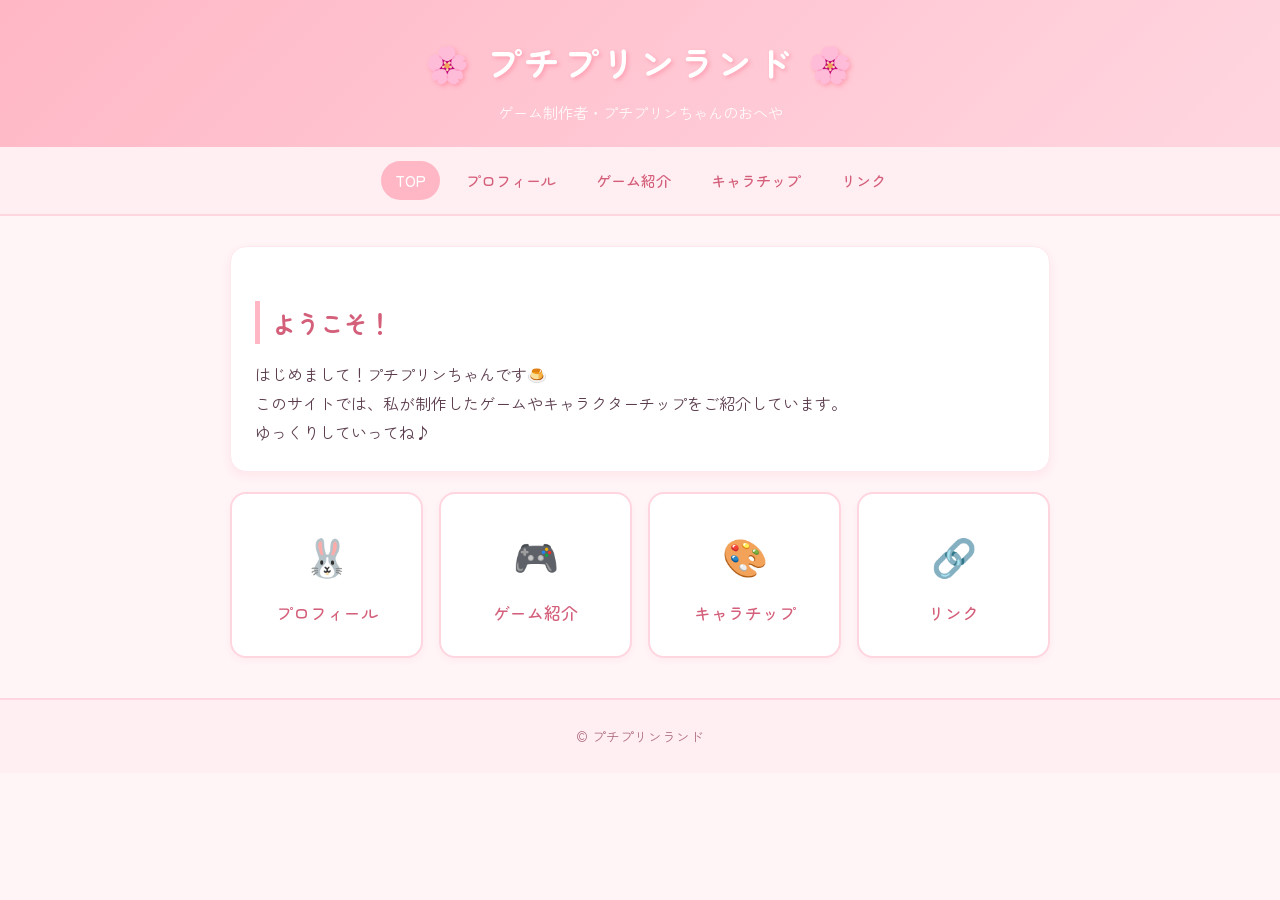
==== index.html @ c3846abf "サイト初回作成" ====
<!DOCTYPE html>
<html lang="ja">
<head>
  <meta charset="UTF-8">
  <meta name="viewport" content="width=device-width, initial-scale=1.0">
  <title>プチプリンランド</title>
  <link rel="stylesheet" href="style.css">
</head>
<body>

  <!-- ヘッダー -->
  <header>
    <h1>🌸 プチプリンランド 🌸</h1>
    <p>ゲーム制作者・プチプリンちゃんのおへや</p>
  </header>

  <!-- ナビゲーションメニュー -->
  <nav>
    <a href="index.html" class="active">TOP</a>
    <a href="profile.html">プロフィール</a>
    <a href="games.html">ゲーム紹介</a>
    <a href="characters.html">キャラチップ</a>
    <a href="links.html">リンク</a>
  </nav>

  <!-- メインコンテンツ -->
  <main>

    <!-- ようこそメッセージ -->
    <div class="card">
      <h2>ようこそ！</h2>
      <p>
        はじめまして！プチプリンちゃんです🍮<br>
        このサイトでは、私が制作したゲームやキャラクターチップをご紹介しています。<br>
        ゆっくりしていってね♪
      </p>
    </div>

    <!-- 各ページへのリンク -->
    <div class="top-menu">
      <a href="profile.html">
        <span class="icon">🐰</span>
        プロフィール
      </a>
      <a href="games.html">
        <span class="icon">🎮</span>
        ゲーム紹介
      </a>
      <a href="characters.html">
        <span class="icon">🎨</span>
        キャラチップ
      </a>
      <a href="links.html">
        <span class="icon">🔗</span>
        リンク
      </a>
    </div>

  </main>

  <!-- フッター -->
  <footer>
    <p>© プチプリンランド</p>
  </footer>

</body>
</html>
---- style.css ----
/* ===================================
   プチプリンランド - 共通スタイル
   =================================== */

/* Googleフォントの読み込み（丸くてかわいいフォント） */
@import url('https://fonts.googleapis.com/css2?family=Zen+Maru+Gothic:wght@400;500;700&display=swap');

/* ===== 基本設定 ===== */
* {
  margin: 0;
  padding: 0;
  box-sizing: border-box;
}

body {
  font-family: 'Zen Maru Gothic', 'Hiragino Maru Gothic ProN', sans-serif;
  background-color: #fff5f7;
  color: #5c3d4e;
  line-height: 1.8;
}

/* ===== ヘッダー ===== */
header {
  background: linear-gradient(135deg, #ffb7c5, #ffd6e0);
  text-align: center;
  padding: 30px 20px 20px;
  box-shadow: 0 2px 8px rgba(255, 143, 171, 0.3);
}

header h1 {
  font-size: 2.2em;
  color: #fff;
  text-shadow: 2px 2px 4px rgba(255, 100, 130, 0.4);
  letter-spacing: 0.1em;
}

header p {
  color: #fff;
  font-size: 0.95em;
  margin-top: 6px;
  opacity: 0.9;
}

/* ===== ナビゲーション（メニュー） ===== */
nav {
  background-color: #ffeef2;
  border-bottom: 2px solid #ffd6e0;
  text-align: center;
  padding: 10px;
  position: sticky;
  top: 0;
  z-index: 100;
}

nav a {
  display: inline-block;
  color: #d45f7a;
  text-decoration: none;
  padding: 6px 14px;
  margin: 4px;
  border-radius: 20px;
  font-size: 0.95em;
  font-weight: 500;
  transition: background-color 0.2s, color 0.2s;
}

nav a:hover,
nav a.active {
  background-color: #ffb7c5;
  color: #fff;
}

/* ===== メインコンテンツ ===== */
main {
  max-width: 860px;
  margin: 30px auto;
  padding: 0 20px;
}

/* ===== セクションタイトル ===== */
h2 {
  font-size: 1.5em;
  color: #d45f7a;
  border-left: 5px solid #ffb7c5;
  padding-left: 12px;
  margin: 30px 0 16px;
}

/* ===== カード（ボックス） ===== */
.card {
  background-color: #fff;
  border-radius: 16px;
  padding: 24px;
  margin-bottom: 20px;
  box-shadow: 0 4px 12px rgba(255, 143, 171, 0.15);
  border: 1px solid #fde8ee;
}

/* ===== ボタン ===== */
.btn {
  display: inline-block;
  background-color: #ffb7c5;
  color: #fff;
  text-decoration: none;
  padding: 10px 24px;
  border-radius: 24px;
  font-size: 0.95em;
  font-weight: 500;
  transition: background-color 0.2s, transform 0.1s;
  box-shadow: 0 3px 8px rgba(255, 143, 171, 0.35);
}

.btn:hover {
  background-color: #ff8fab;
  transform: translateY(-2px);
}

/* ===== トップページのメニューカード ===== */
.top-menu {
  display: grid;
  grid-template-columns: repeat(auto-fit, minmax(180px, 1fr));
  gap: 16px;
  margin-top: 20px;
}

.top-menu a {
  display: block;
  background-color: #fff;
  border: 2px solid #ffd6e0;
  border-radius: 16px;
  text-align: center;
  padding: 28px 16px;
  text-decoration: none;
  color: #d45f7a;
  font-weight: 500;
  font-size: 1.05em;
  transition: background-color 0.2s, transform 0.2s, box-shadow 0.2s;
  box-shadow: 0 3px 8px rgba(255, 143, 171, 0.1);
}

.top-menu a:hover {
  background-color: #ffeef2;
  transform: translateY(-4px);
  box-shadow: 0 8px 16px rgba(255, 143, 171, 0.25);
}

.top-menu a .icon {
  font-size: 2.2em;
  display: block;
  margin-bottom: 10px;
}

/* ===== キャラチップ ===== */
.terms-card h3 {
  color: #d45f7a;
  margin-bottom: 12px;
  font-size: 1.05em;
}

.terms-list {
  padding-left: 20px;
  line-height: 2;
  font-size: 0.9em;
  color: #7a5060;
}

.char-grid {
  display: grid;
  grid-template-columns: repeat(auto-fill, minmax(180px, 1fr));
  gap: 16px;
  margin-top: 8px;
}

.char-card {
  padding: 16px;
  text-align: center;
}

.char-image {
  width: 100%;
  max-width: 140px;
  height: auto;
  border-radius: 8px;
  border: 2px solid #fde8ee;
  image-rendering: pixelated;
}

.char-info h3 {
  font-size: 1em;
  color: #d45f7a;
  margin: 10px 0 4px;
}

.char-info p {
  font-size: 0.85em;
  color: #b07080;
}

/* ===== ポップアップ（モーダル） ===== */
.modal {
  display: none;
  position: fixed;
  top: 0;
  left: 0;
  width: 100%;
  height: 100%;
  background-color: rgba(0, 0, 0, 0.6);
  z-index: 999;
  justify-content: center;
  align-items: center;
}

.modal-content {
  background-color: #fff;
  border-radius: 16px;
  padding: 24px;
  max-width: 90vw;
  max-height: 90vh;
  text-align: center;
  position: relative;
  box-shadow: 0 8px 32px rgba(0, 0, 0, 0.2);
}

.modal-close {
  position: absolute;
  top: 10px;
  right: 14px;
  background: none;
  border: none;
  font-size: 1.4em;
  color: #b07080;
  cursor: pointer;
}

.modal-close:hover {
  color: #d45f7a;
}

.modal-image {
  max-width: 100%;
  max-height: 70vh;
  image-rendering: pixelated;
  border-radius: 8px;
}

.modal-title {
  margin-top: 12px;
  color: #d45f7a;
  font-weight: 500;
  font-size: 1.05em;
}

.char-card {
  cursor: pointer;
}

.char-card:hover {
  transform: translateY(-4px);
  box-shadow: 0 8px 20px rgba(255, 143, 171, 0.25);
  transition: transform 0.2s, box-shadow 0.2s;
}

/* ===== ゲームカード ===== */
.game-card {
  display: flex;
  gap: 20px;
  align-items: flex-start;
}

.game-image {
  width: 160px;
  height: 120px;
  object-fit: cover;
  border-radius: 10px;
  flex-shrink: 0;
  border: 2px solid #fde8ee;
}

.game-info {
  flex: 1;
}

.game-info h3 {
  font-size: 1.15em;
  color: #d45f7a;
  margin-bottom: 8px;
}

.game-desc {
  font-size: 0.9em;
  color: #7a5060;
  margin-bottom: 12px;
  line-height: 1.7;
}

.game-links {
  display: flex;
  flex-wrap: wrap;
  gap: 8px;
}

.btn-small {
  padding: 7px 16px;
  font-size: 0.85em;
}

.btn-browser {
  background-color: #ffc8d8;
  color: #d45f7a;
  box-shadow: none;
}

.btn-browser:hover {
  background-color: #ffb7c5;
  color: #fff;
}

@media (max-width: 600px) {
  .game-card {
    flex-direction: column;
  }

  .game-image {
    width: 100%;
    height: 180px;
  }
}

/* ===== プロフィールテーブル ===== */
.profile-table {
  width: 100%;
  border-collapse: collapse;
}

.profile-table tr {
  border-bottom: 1px solid #fde8ee;
}

.profile-table tr:last-child {
  border-bottom: none;
}

.profile-table th {
  text-align: left;
  padding: 12px 16px 12px 0;
  color: #d45f7a;
  font-weight: 500;
  white-space: nowrap;
  width: 40%;
}

.profile-table td {
  padding: 12px 0;
}

/* ===== ツールリスト ===== */
.tool-list {
  display: flex;
  flex-direction: column;
  gap: 12px;
  margin-top: 12px;
}

.tool-item {
  display: flex;
  align-items: center;
  gap: 16px;
  background-color: #fff5f7;
  border-radius: 12px;
  padding: 14px 16px;
}

.tool-icon {
  font-size: 2em;
  flex-shrink: 0;
}

.tool-item p {
  font-size: 0.85em;
  color: #b07080;
  margin-top: 2px;
}

/* ===== SNSボタン ===== */
.sns-btn {
  margin-top: 10px;
  font-size: 1em;
}

/* ===== フッター ===== */
footer {
  text-align: center;
  padding: 24px;
  margin-top: 40px;
  background-color: #ffeef2;
  border-top: 2px solid #ffd6e0;
  color: #b07080;
  font-size: 0.85em;
}

/* ===== リンク ===== */
.link-card {
  margin-bottom: 20px;
}

.link-header {
  display: flex;
  flex-wrap: wrap;
  align-items: baseline;
  gap: 12px;
  margin-bottom: 8px;
}

.link-title {
  font-size: 1.1em;
  font-weight: 700;
  color: #d45f7a;
  text-decoration: none;
}

.link-title:hover {
  text-decoration: underline;
}

.link-author {
  font-size: 0.85em;
  color: #b07080;
}

.link-desc {
  font-size: 0.9em;
  color: #7a5060;
  margin-bottom: 12px;
  line-height: 1.7;
}

/* ===== スマホ対応 ===== */
@media (max-width: 600px) {
  header h1 {
    font-size: 1.6em;
  }

  nav a {
    font-size: 0.85em;
    padding: 5px 10px;
  }

  .top-menu {
    grid-template-columns: repeat(2, 1fr);
  }
}
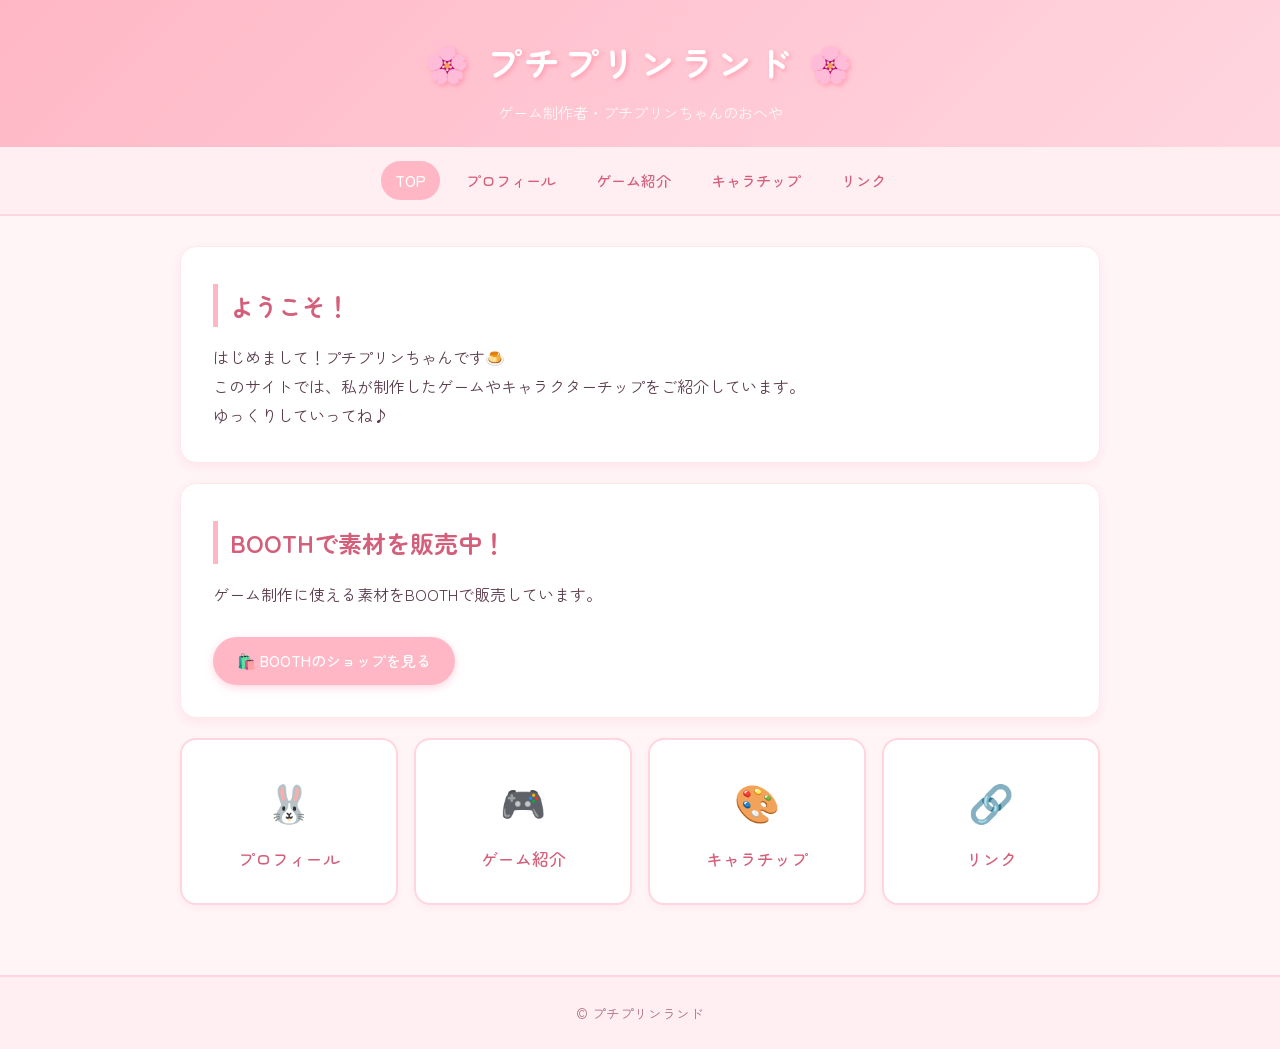
==== commit c6522e33: "Boothのサイトを紹介 Boothのサイトを紹介を追加したよ" ====
--- a/index.html
+++ b/index.html
@@ -36,6 +36,13 @@
       </p>
     </div>
 
+    <!-- BOOTH紹介 -->
+    <div class="card">
+      <h2>BOOTHで素材を販売中！</h2>
+      <p>ゲーム制作に使える素材をBOOTHで販売しています。</p><br>
+      <a href="https://puchipurin.booth.pm/" class="btn" target="_blank" rel="noopener noreferrer">🛍️ BOOTHのショップを見る</a>
+    </div>
+
     <!-- 各ページへのリンク -->
     <div class="top-menu">
       <a href="profile.html">
--- a/style.css
+++ b/style.css
@@ -17,6 +17,9 @@
   background-color: #fff5f7;
   color: #5c3d4e;
   line-height: 1.8;
+  display: flex;
+  flex-direction: column;
+  min-height: 100vh;
 }
 
 /* ===== ヘッダー ===== */
@@ -72,9 +75,11 @@
 
 /* ===== メインコンテンツ ===== */
 main {
-  max-width: 860px;
+  max-width: 960px;
+  width: 90%;
   margin: 30px auto;
   padding: 0 20px;
+  flex: 1;
 }
 
 /* ===== セクションタイトル ===== */
@@ -83,14 +88,14 @@
   color: #d45f7a;
   border-left: 5px solid #ffb7c5;
   padding-left: 12px;
-  margin: 30px 0 16px;
+  margin: 5px 0 16px;
 }
 
 /* ===== カード（ボックス） ===== */
 .card {
   background-color: #fff;
   border-radius: 16px;
-  padding: 24px;
+  padding: 32px;
   margin-bottom: 20px;
   box-shadow: 0 4px 12px rgba(255, 143, 171, 0.15);
   border: 1px solid #fde8ee;
@@ -346,7 +351,7 @@
   color: #d45f7a;
   font-weight: 500;
   white-space: nowrap;
-  width: 40%;
+  width: 30%;
 }
 
 .profile-table td {
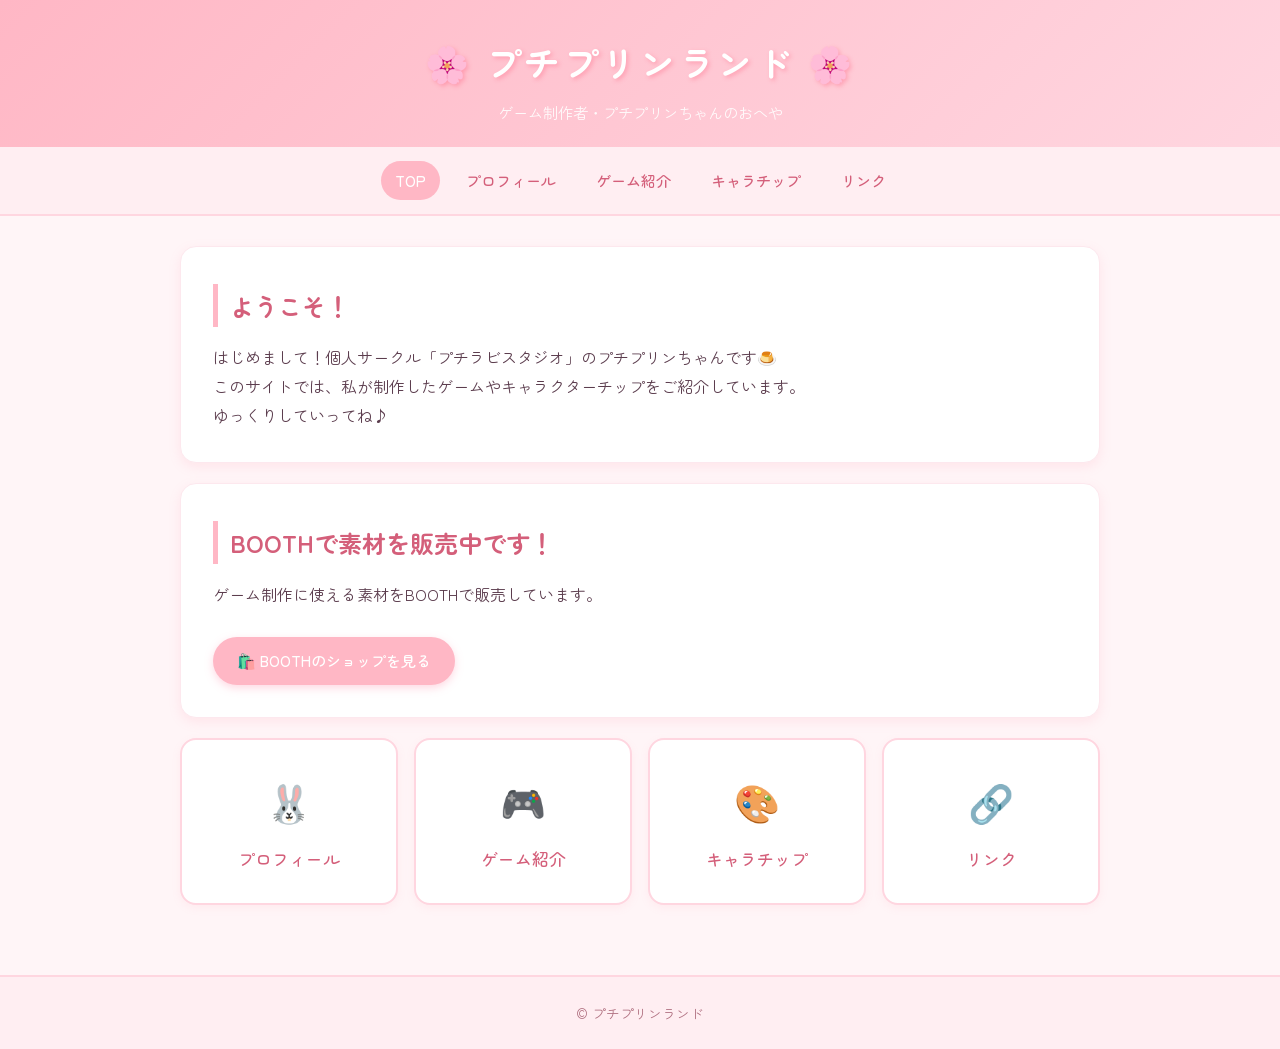
==== commit 2f175fb0: "Update index.html" ====
--- a/index.html
+++ b/index.html
@@ -30,7 +30,7 @@
     <div class="card">
       <h2>ようこそ！</h2>
       <p>
-        はじめまして！プチプリンちゃんです🍮<br>
+        はじめまして！個人サークル「プチラビスタジオ」のプチプリンちゃんです🍮<br>
         このサイトでは、私が制作したゲームやキャラクターチップをご紹介しています。<br>
         ゆっくりしていってね♪
       </p>
@@ -38,7 +38,7 @@
 
     <!-- BOOTH紹介 -->
     <div class="card">
-      <h2>BOOTHで素材を販売中！</h2>
+      <h2>BOOTHで素材を販売中です！</h2>
       <p>ゲーム制作に使える素材をBOOTHで販売しています。</p><br>
       <a href="https://puchipurin.booth.pm/" class="btn" target="_blank" rel="noopener noreferrer">🛍️ BOOTHのショップを見る</a>
     </div>
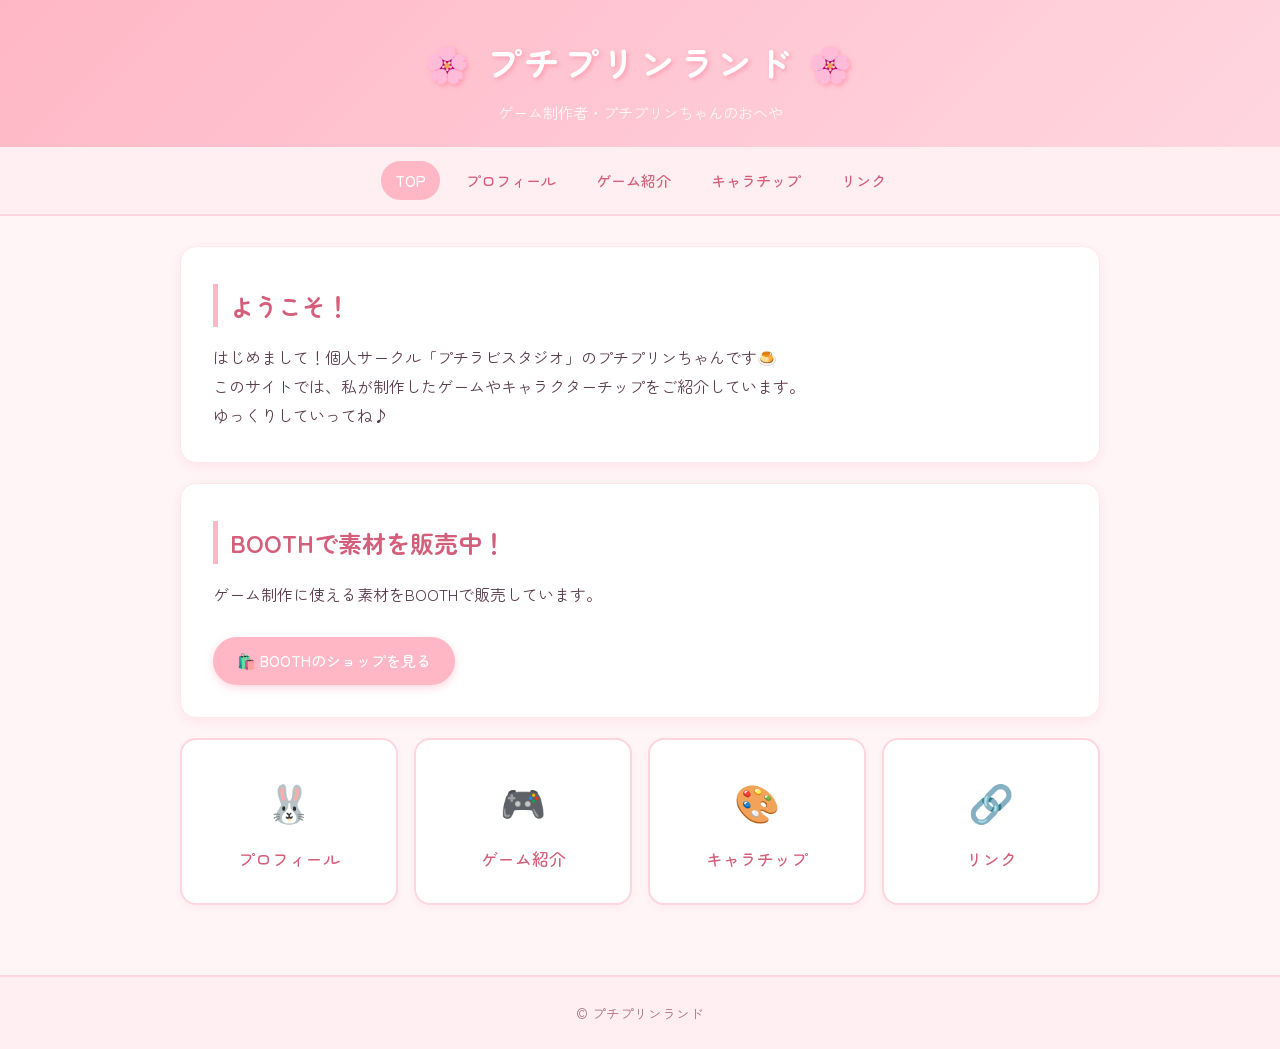
==== commit 268ad087: "Update index.html" ====
--- a/index.html
+++ b/index.html
@@ -38,7 +38,7 @@
 
     <!-- BOOTH紹介 -->
     <div class="card">
-      <h2>BOOTHで素材を販売中です！</h2>
+      <h2>BOOTHで素材を販売中！</h2>
       <p>ゲーム制作に使える素材をBOOTHで販売しています。</p><br>
       <a href="https://puchipurin.booth.pm/" class="btn" target="_blank" rel="noopener noreferrer">🛍️ BOOTHのショップを見る</a>
     </div>
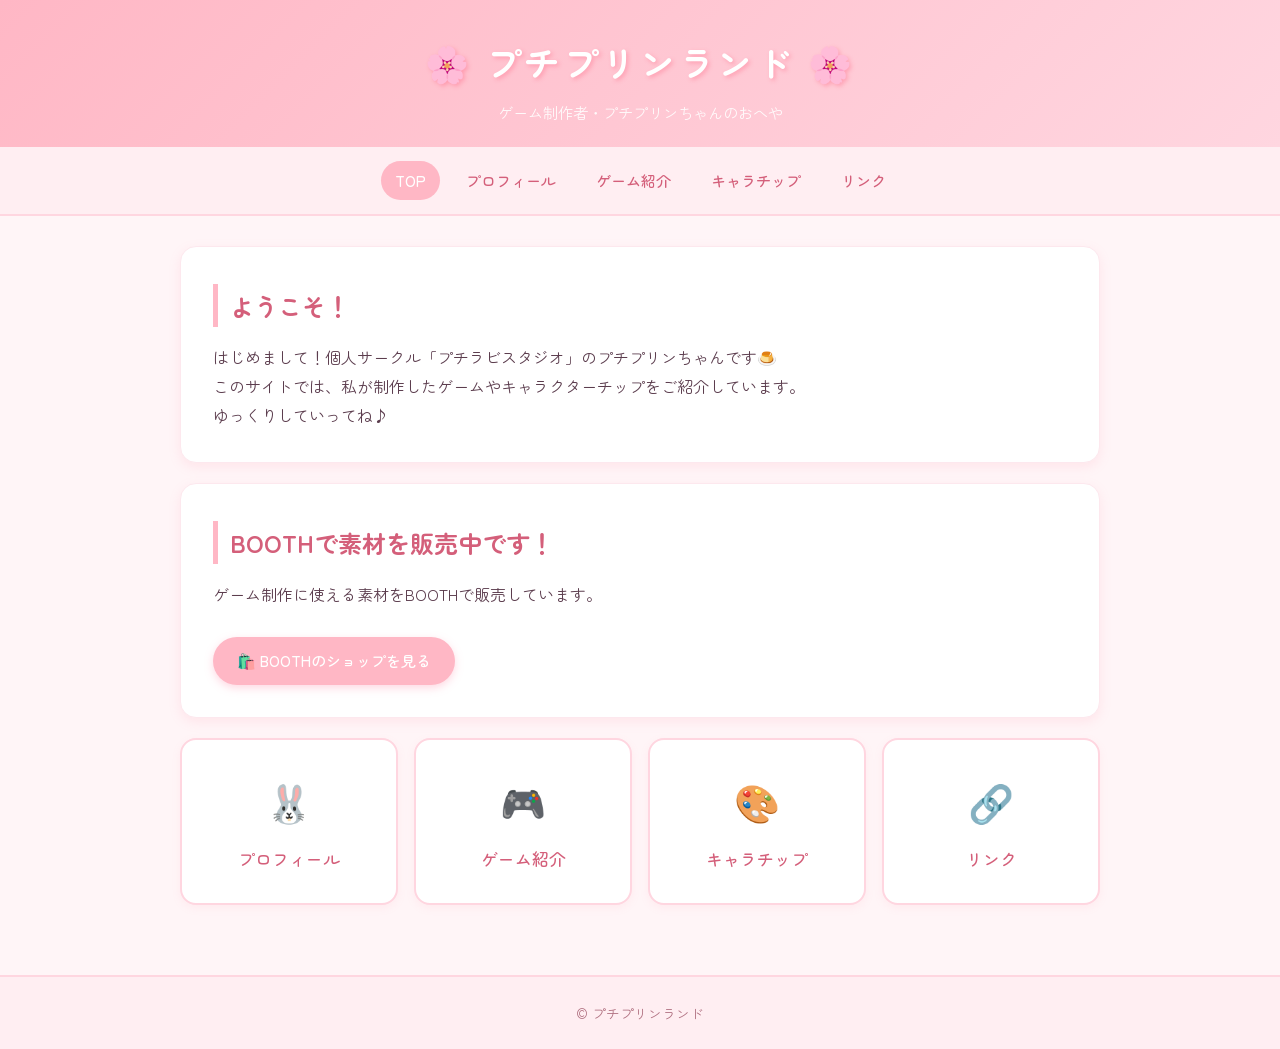
==== commit 19a59469: "Update index.html" ====
--- a/index.html
+++ b/index.html
@@ -38,7 +38,7 @@
 
     <!-- BOOTH紹介 -->
     <div class="card">
-      <h2>BOOTHで素材を販売中！</h2>
+      <h2>BOOTHで素材を販売中です！</h2>
       <p>ゲーム制作に使える素材をBOOTHで販売しています。</p><br>
       <a href="https://puchipurin.booth.pm/" class="btn" target="_blank" rel="noopener noreferrer">🛍️ BOOTHのショップを見る</a>
     </div>
